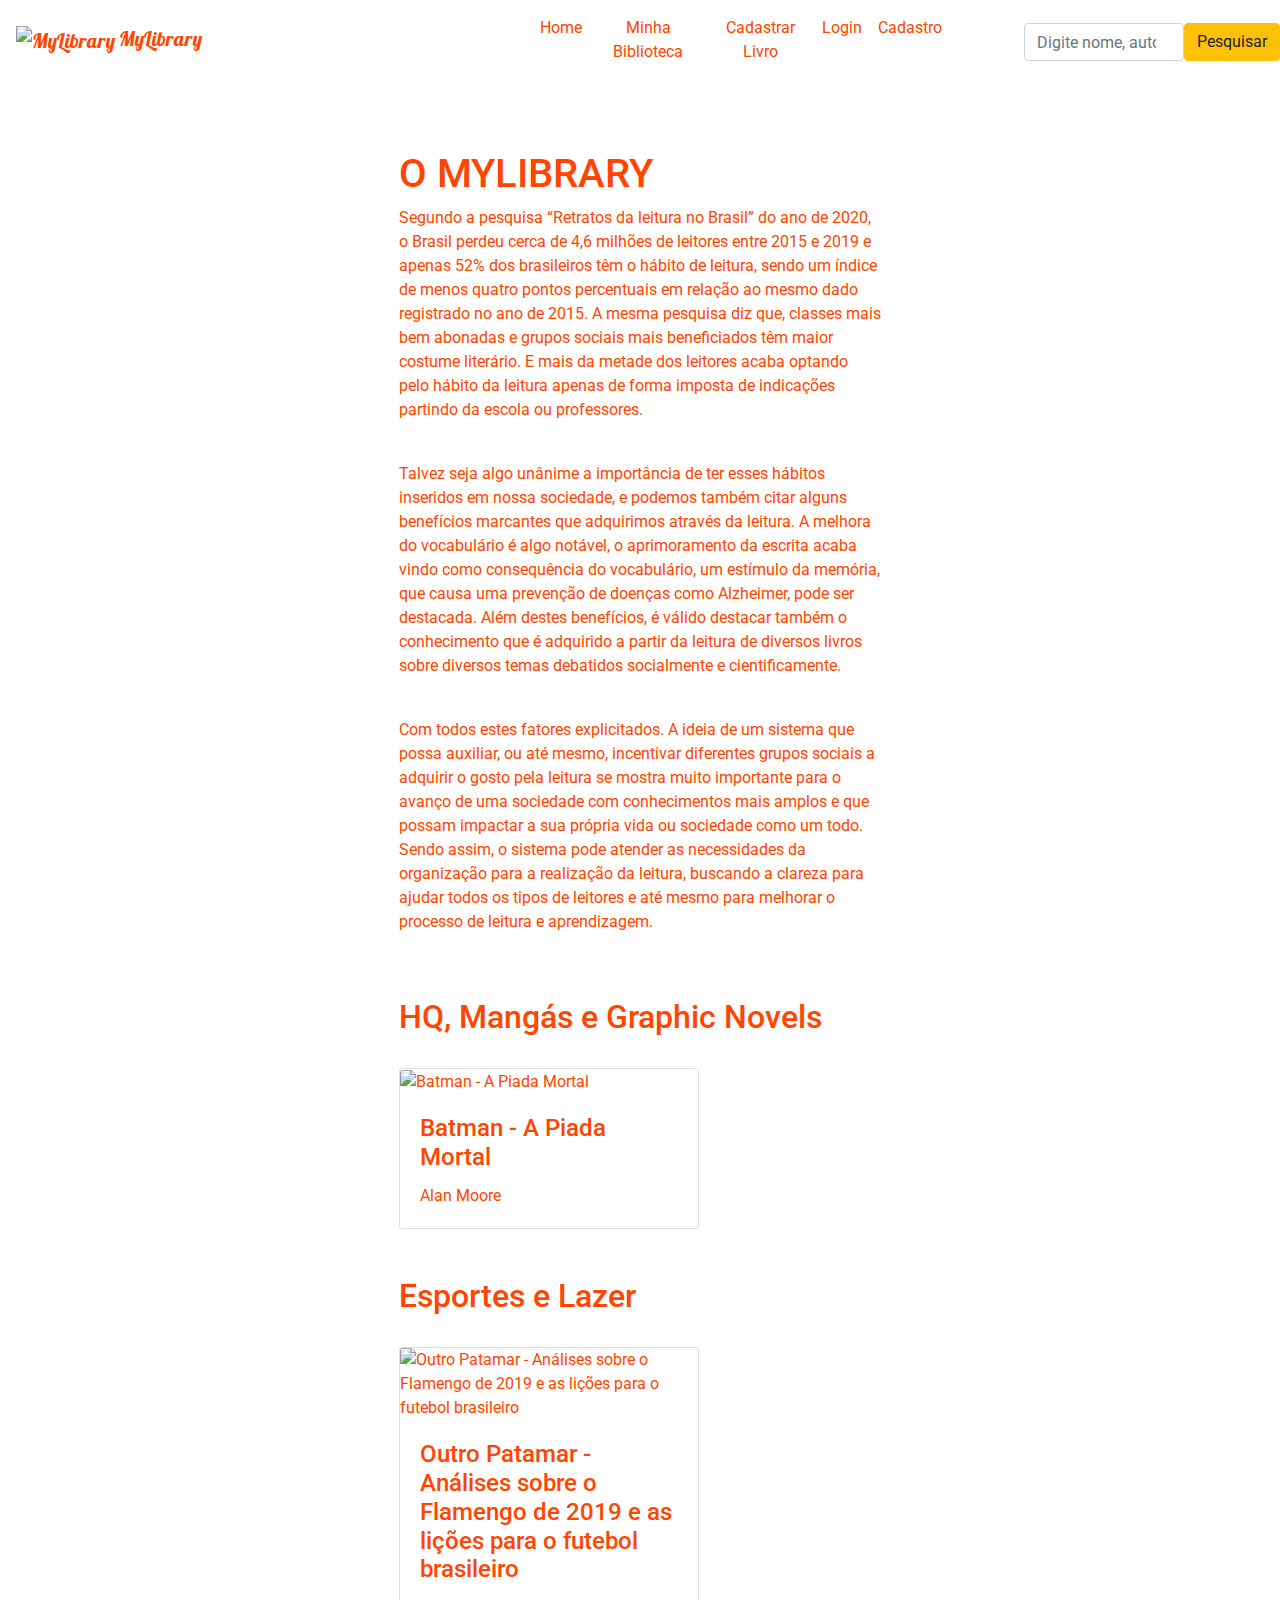
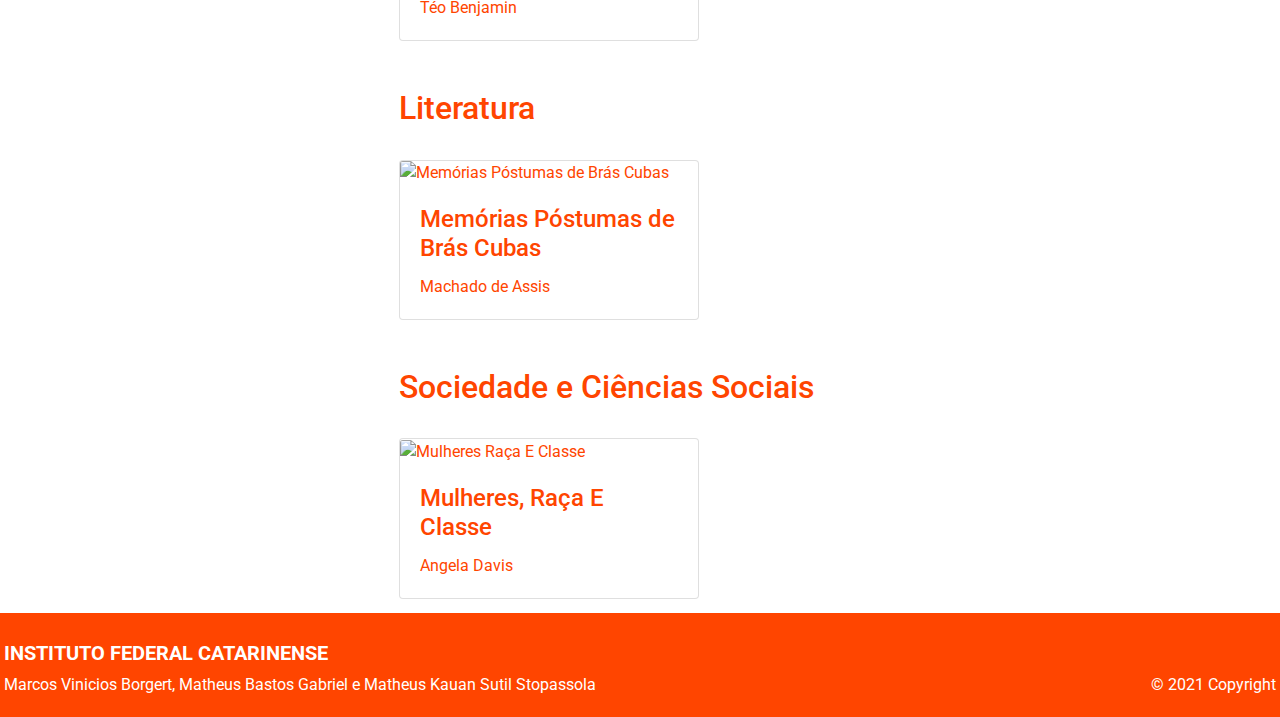
==== Projeto/index.html @ e588ea0b "Add files via upload" ====
<!DOCTYPE html>
<html>
<head>
  <title>MyLibrary</title>
  <meta charset="utf-8">
  <link rel="shortcut icon" href="favicon.ico" type="image/x-icon">
  <link href="style.css" rel="stylesheet">
  <link rel="stylesheet" href="https://fonts.googleapis.com/icon?family=Material+Icons">	
  <link href="https://fonts.googleapis.com/css2?family=Open+Sans&display=swap" rel="stylesheet">
  <link href="https://fonts.googleapis.com/css2?family=Roboto:wght@100&display=swap" rel="stylesheet">
  <link href="https://fonts.googleapis.com/css2?family=Lobster&display=swap" rel="stylesheet">
  <meta name="viewport" content="width=device-width, initial-scale=1, shrink-to-fit=no">
	<link rel="stylesheet" href="https://stackpath.bootstrapcdn.com/bootstrap/4.3.1/css/bootstrap.min.css">	
	<script src="https://code.jquery.com/jquery-3.3.1.slim.min.js"></script>
	<script src="https://stackpath.bootstrapcdn.com/bootstrap/4.3.1/js/bootstrap.min.js"></script>
</head>
<body>
  <div class="geral">
  <header>
		<nav class="navbar navbar-default navbar-expand-md justify-content-center">
			<button class="navbar-toggler" data-toggle="collapse" data-target="#bot">
				<span class="material-icons">menu</span>
			</button>
      <a href="index.html" class="navbar-brand">
        <img id="logo" src="imagens/icone.png" alt="MyLibrary"> MyLibrary 
      </a>
      <div class="navbar-collapse collapse justify-content-end" id="bot">
        <ul class="navbar-nav mx-auto text-center" id="cores1">
          <li class="nav-item active"><a class="nav-link" href="index.html">Home</a></li>
          <li class="nav-item active"><a class="nav-link" href="biblioteca.html">Minha Biblioteca</a></li>
          <li class="nav-item active"><a class="nav-link" href="cadlivro.html">Cadastrar Livro</a></li>
          <li class="nav-item active"><a class="nav-link" href="login.html">Login</a></li>
          <li class="nav-item active"><a class="nav-link" href="cadastro.html">Cadastro</a></li>
        </ul>
      </div>
    </nav>
    <div class="input-group" id="pesquisa">
        <input type="search" class="form-control rounded" placeholder="Digite nome, autor ou ISBN" aria-label="Search"
          aria-describedby="search-addon" />
          <div class="from-group">
            <button type="submit" class="btn btn-warning">Pesquisar</button>
          </div>
    </div>
  </header>
  <div class="container" id="cores1">
    <div class="row">
      <div class="col-12">
        <h1>O MYLIBRARY</h1>
        <p>Segundo a pesquisa “Retratos da leitura no Brasil” do ano de 2020, o Brasil perdeu cerca de 4,6 milhões 
        de leitores entre 2015 e 2019 e apenas 52% dos brasileiros têm o hábito de leitura, sendo um índice de 
        menos quatro pontos percentuais em relação ao mesmo dado registrado no ano de 2015. A mesma pesquisa 
        diz que, classes mais bem abonadas e grupos sociais mais beneficiados têm maior costume literário. 
        E mais da metade dos leitores acaba optando pelo hábito da leitura apenas de forma imposta de indicações 
        partindo da escola ou professores.
        </p><br>
        <p>Talvez seja algo unânime a importância de ter esses hábitos inseridos em nossa sociedade, 
        e podemos também citar alguns benefícios marcantes que adquirimos através da leitura. 
        A melhora do vocabulário é algo notável, o aprimoramento da escrita acaba vindo como 
        consequência do vocabulário, um estímulo da memória, que causa uma prevenção de doenças 
        como Alzheimer, pode ser destacada. Além destes benefícios, é válido destacar também o 
        conhecimento que é adquirido a partir da leitura de diversos livros sobre diversos temas debatidos 
        socialmente e cientificamente.
        </p><br>
        <p>Com todos estes fatores explicitados. A ideia de um sistema que possa auxiliar, ou até mesmo, 
        incentivar diferentes grupos sociais a adquirir o gosto pela leitura se mostra muito importante 
        para o avanço de uma sociedade com conhecimentos mais amplos e que possam impactar a sua própria 
        vida ou sociedade como um todo. Sendo assim, o sistema pode atender as necessidades da organização 
        para a realização da leitura, buscando a clareza para ajudar todos os tipos de leitores e até mesmo 
        para melhorar o processo de leitura e aprendizagem.
        </p><br><br>
        <h2>HQ, Mangás e Graphic Novels</h2><br>
            <div class="card" style="width:300px">
                <a id="nomelivro" href="#"><img class="card-img-top" src="imagens/capas/BatmanAPiadaMortal.jpg" alt="Batman - A Piada Mortal" id="capalivro" class="img-fluid">
                <div class="card-body">
                  <h4 class="card-title">Batman - A Piada Mortal</h4>
                  <p class="card-text">Alan Moore</p></a>
                </div>
            </div>
            <br><br>
        <h2>Esportes e Lazer</h2><br>
            <div class="card" style="width:300px">
                <a id="nomelivro" href="#"><img class="card-img-top" src="imagens/capas/OutroPatamar.jpg" alt="Outro Patamar - Análises sobre o Flamengo de 2019 e as lições para o futebol brasileiro" id="capalivro" class="img-fluid">
                <div class="card-body">
                  <h4 class="card-title">Outro Patamar - Análises sobre o Flamengo de 2019 e as lições para o futebol brasileiro</h4>
                  <p class="card-text">Téo Benjamin</p></a>
                </div>
            </div><br><br>
        <h2>Literatura</h2><br>
            <div class="card" style="width:300px">
                <a id="nomelivro" href="#"><img class="card-img-top" src="imagens/capas/BrasCubas.jpg" alt="Memórias Póstumas de Brás Cubas" id="capalivro" class="img-fluid">
                <div class="card-body">
                  <h4 class="card-title">Memórias Póstumas de Brás Cubas</h4>
                  <p class="card-text">Machado de Assis</p></a>
                </div>
            </div><br><br>
        <h2>Sociedade e Ciências Sociais</h2><br>
            <div class="card" style="width:300px">
                <a id="nomelivro" href="#"><img class="card-img-top" src="imagens/capas/MulheresRacaEClasse.jpg" alt="Mulheres Raça E Classe" id="capalivro" class="img-fluid">
                <div class="card-body">
                  <h4 class="card-title">Mulheres, Raça E Classe</h4>
                  <p class="card-text">Angela Davis</p></a>
                </div>
            </div><br><br>
      </div>
    </div>
  </div>
  <footer class="page-footer font-small teal pt-4">
    <div class="row">
      <div class="col-md-6 mt-md-0 mt-3">
        <h5 class="text-uppercase font-weight-bold">Instituto Federal Catarinense</h5>
        <p>Marcos Vinicios Borgert, Matheus Bastos Gabriel e Matheus Kauan Sutil Stopassola</p>
      </div>  
    <div class="footer-copyright">
      <p>© 2021 Copyright</p>
    </div>
    </div>
  </footer>
  </div>
</body>
</html>
---- Projeto/style.css ----
body{
    font-family: "Lobster";
    background-image: url("imagens/fundo1.png");
    background-repeat: repeat;
    background-position: center;
    background-size: cover;
}
html, body {
    height:100%;
}
.container{
    padding: 70px 0;
}
header, .navbar{
    background-color:white !important;
    position: static;
    top: 0;
    right: 0;
    left: 0;
}
.geral {
    min-height:100%;
    position:relative;
}
.nav-link:hover{
    color: orangered;
	background-color: white;
	border-bottom-style: solid;
	border-bottom-color: orangered;
	border-width: 5px;
}
.navbar-toggler{
	color: orangered !important;
}
#nav-container{
    padding-top: 0;
    padding-bottom: 0;
}
#logo {
    width: 75px;
}
.navbar-brand{
    font-family: "Lobster";
    padding: 0;
    color: orangered;
}
.navbar-brand:hover{
    color: orangered;
}
.nav-link {
    color: orangered;
}
#pesquisa{
    top: 1%;
    width:20%;
    right:0;
    text-align: right;
    position: absolute;
    background-color: white;
}
#cores{
    font-family: "roboto";
    width: 70%;
}
#cores1{
    font-family: "roboto";
    width: 40%;
    color: orangered; 
}
#cadast{
    color: orangered;
}
#cadast:hover{
    color: black;
    border-bottom-color: orangered;
	border-width: 2px;
}
#nomelivro{
    color: orangered;
    display: inline;
}
#capalivro{
    height:250px;
    width:174px;
}
footer{
    border-width: 4px;
    color: white;
    position:absolute;
    bottom:0;
    width:100%;
}
.page-footer{
	border-style: solid;
	border-color: orangered;
	background-color: orangered !important;
}
.footer-copyright{
    position: absolute;
    text-align: right;
    right: 0;
    left: 0;
    bottom: 0;
}
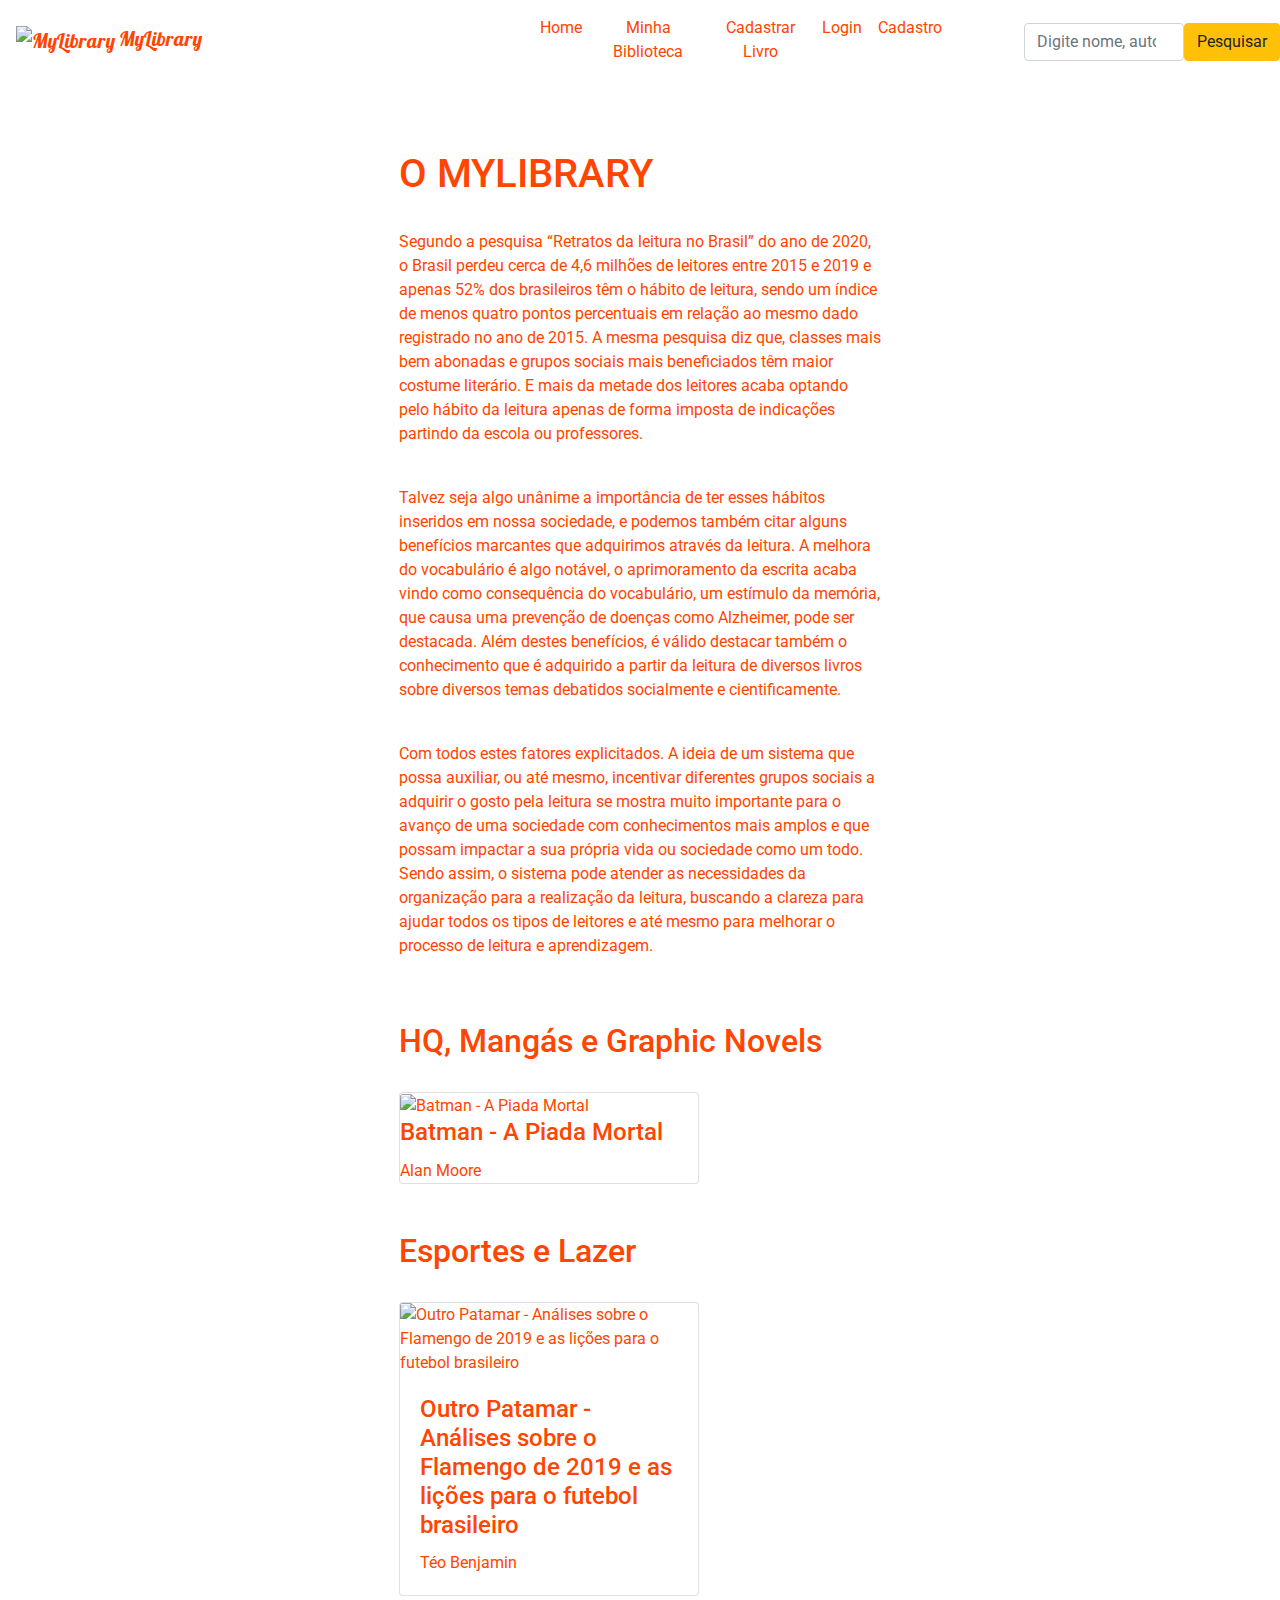
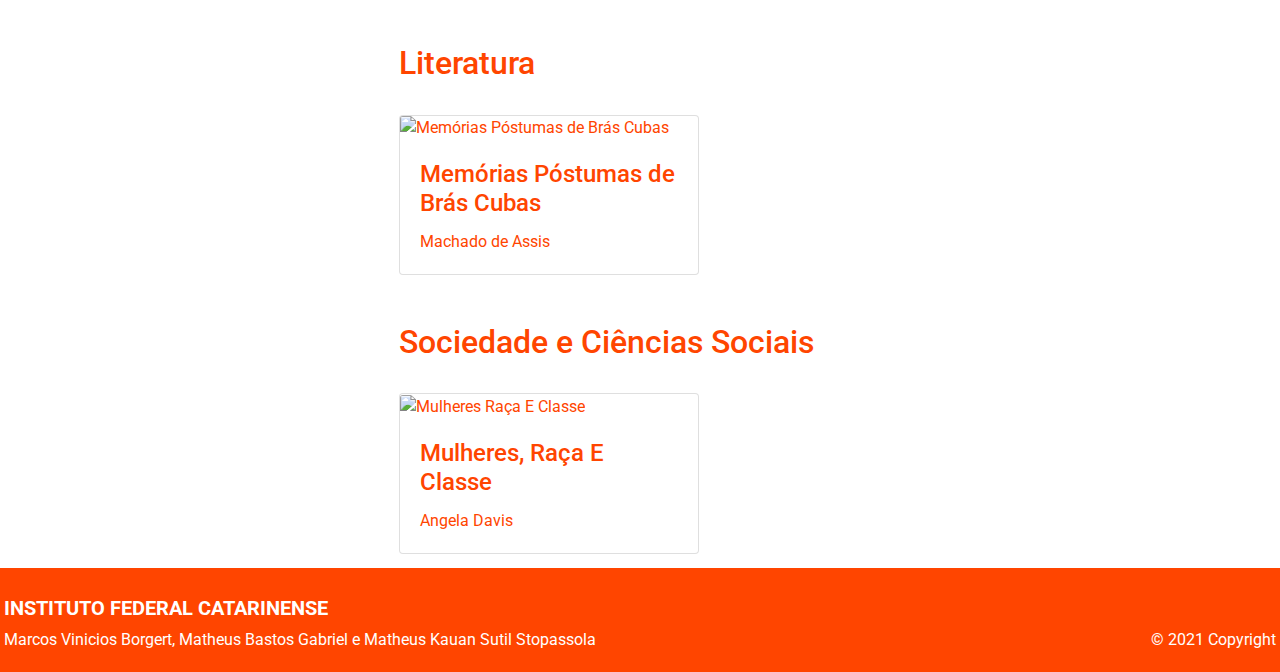
==== commit a441b735: "Add files via upload" ====
--- a/Projeto/index.html
+++ b/Projeto/index.html
@@ -1,5 +1,5 @@
 <!DOCTYPE html>
-<html>
+<html lang = "pt">
 <head>
   <title>MyLibrary</title>
   <meta charset="utf-8">
@@ -42,10 +42,10 @@
           </div>
     </div>
   </header>
-  <div class="container" id="cores1">
+  <div class="container" id="cores10">
     <div class="row">
       <div class="col-12">
-        <h1>O MYLIBRARY</h1>
+        <h1>O MYLIBRARY</h1><br>
         <p>Segundo a pesquisa “Retratos da leitura no Brasil” do ano de 2020, o Brasil perdeu cerca de 4,6 milhões 
         de leitores entre 2015 e 2019 e apenas 52% dos brasileiros têm o hábito de leitura, sendo um índice de 
         menos quatro pontos percentuais em relação ao mesmo dado registrado no ano de 2015. A mesma pesquisa 
@@ -71,7 +71,7 @@
         <h2>HQ, Mangás e Graphic Novels</h2><br>
             <div class="card" style="width:300px">
                 <a id="nomelivro" href="#"><img class="card-img-top" src="imagens/capas/BatmanAPiadaMortal.jpg" alt="Batman - A Piada Mortal" id="capalivro" class="img-fluid">
-                <div class="card-body">
+                <div dyclass="card-bo">
                   <h4 class="card-title">Batman - A Piada Mortal</h4>
                   <p class="card-text">Alan Moore</p></a>
                 </div>
@@ -79,7 +79,7 @@
             <br><br>
         <h2>Esportes e Lazer</h2><br>
             <div class="card" style="width:300px">
-                <a id="nomelivro" href="#"><img class="card-img-top" src="imagens/capas/OutroPatamar.jpg" alt="Outro Patamar - Análises sobre o Flamengo de 2019 e as lições para o futebol brasileiro" id="capalivro" class="img-fluid">
+                <a id="nomelivro1" href="#"><img class="card-img-top" src="imagens/capas/OutroPatamar.jpg" alt="Outro Patamar - Análises sobre o Flamengo de 2019 e as lições para o futebol brasileiro" id="capalivro" class="img-fluid">
                 <div class="card-body">
                   <h4 class="card-title">Outro Patamar - Análises sobre o Flamengo de 2019 e as lições para o futebol brasileiro</h4>
                   <p class="card-text">Téo Benjamin</p></a>
@@ -87,7 +87,7 @@
             </div><br><br>
         <h2>Literatura</h2><br>
             <div class="card" style="width:300px">
-                <a id="nomelivro" href="#"><img class="card-img-top" src="imagens/capas/BrasCubas.jpg" alt="Memórias Póstumas de Brás Cubas" id="capalivro" class="img-fluid">
+                <a id="nomelivro2" href="#"><img class="card-img-top" src="imagens/capas/BrasCubas.jpg" alt="Memórias Póstumas de Brás Cubas" id="capalivro" class="img-fluid">
                 <div class="card-body">
                   <h4 class="card-title">Memórias Póstumas de Brás Cubas</h4>
                   <p class="card-text">Machado de Assis</p></a>
@@ -95,7 +95,7 @@
             </div><br><br>
         <h2>Sociedade e Ciências Sociais</h2><br>
             <div class="card" style="width:300px">
-                <a id="nomelivro" href="#"><img class="card-img-top" src="imagens/capas/MulheresRacaEClasse.jpg" alt="Mulheres Raça E Classe" id="capalivro" class="img-fluid">
+                <a id="nomelivro3" href="#"><img class="card-img-top" src="imagens/capas/MulheresRacaEClasse.jpg" alt="Mulheres Raça E Classe" id="capalivro" class="img-fluid">
                 <div class="card-body">
                   <h4 class="card-title">Mulheres, Raça E Classe</h4>
                   <p class="card-text">Angela Davis</p></a>
--- a/Projeto/style.css
+++ b/Projeto/style.css
@@ -1,7 +1,7 @@
 body{
     font-family: "Lobster";
     background-image: url("imagens/fundo1.png");
-    background-repeat: repeat;
+    background-repeat: repeat-y;
     background-position: center;
     background-size: cover;
 }
@@ -67,6 +67,11 @@
     width: 40%;
     color: orangered; 
 }
+#cores10{
+    font-family: "roboto";
+    width: 40%;
+    color: orangered; 
+}
 #cadast{
     color: orangered;
 }
@@ -76,6 +81,18 @@
 	border-width: 2px;
 }
 #nomelivro{
+    color: orangered;
+    display: inline;
+}
+#nomelivro1{
+    color: orangered;
+    display: inline;
+}
+#nomelivro2{
+    color: orangered;
+    display: inline;
+}
+#nomelivro3{
     color: orangered;
     display: inline;
 }
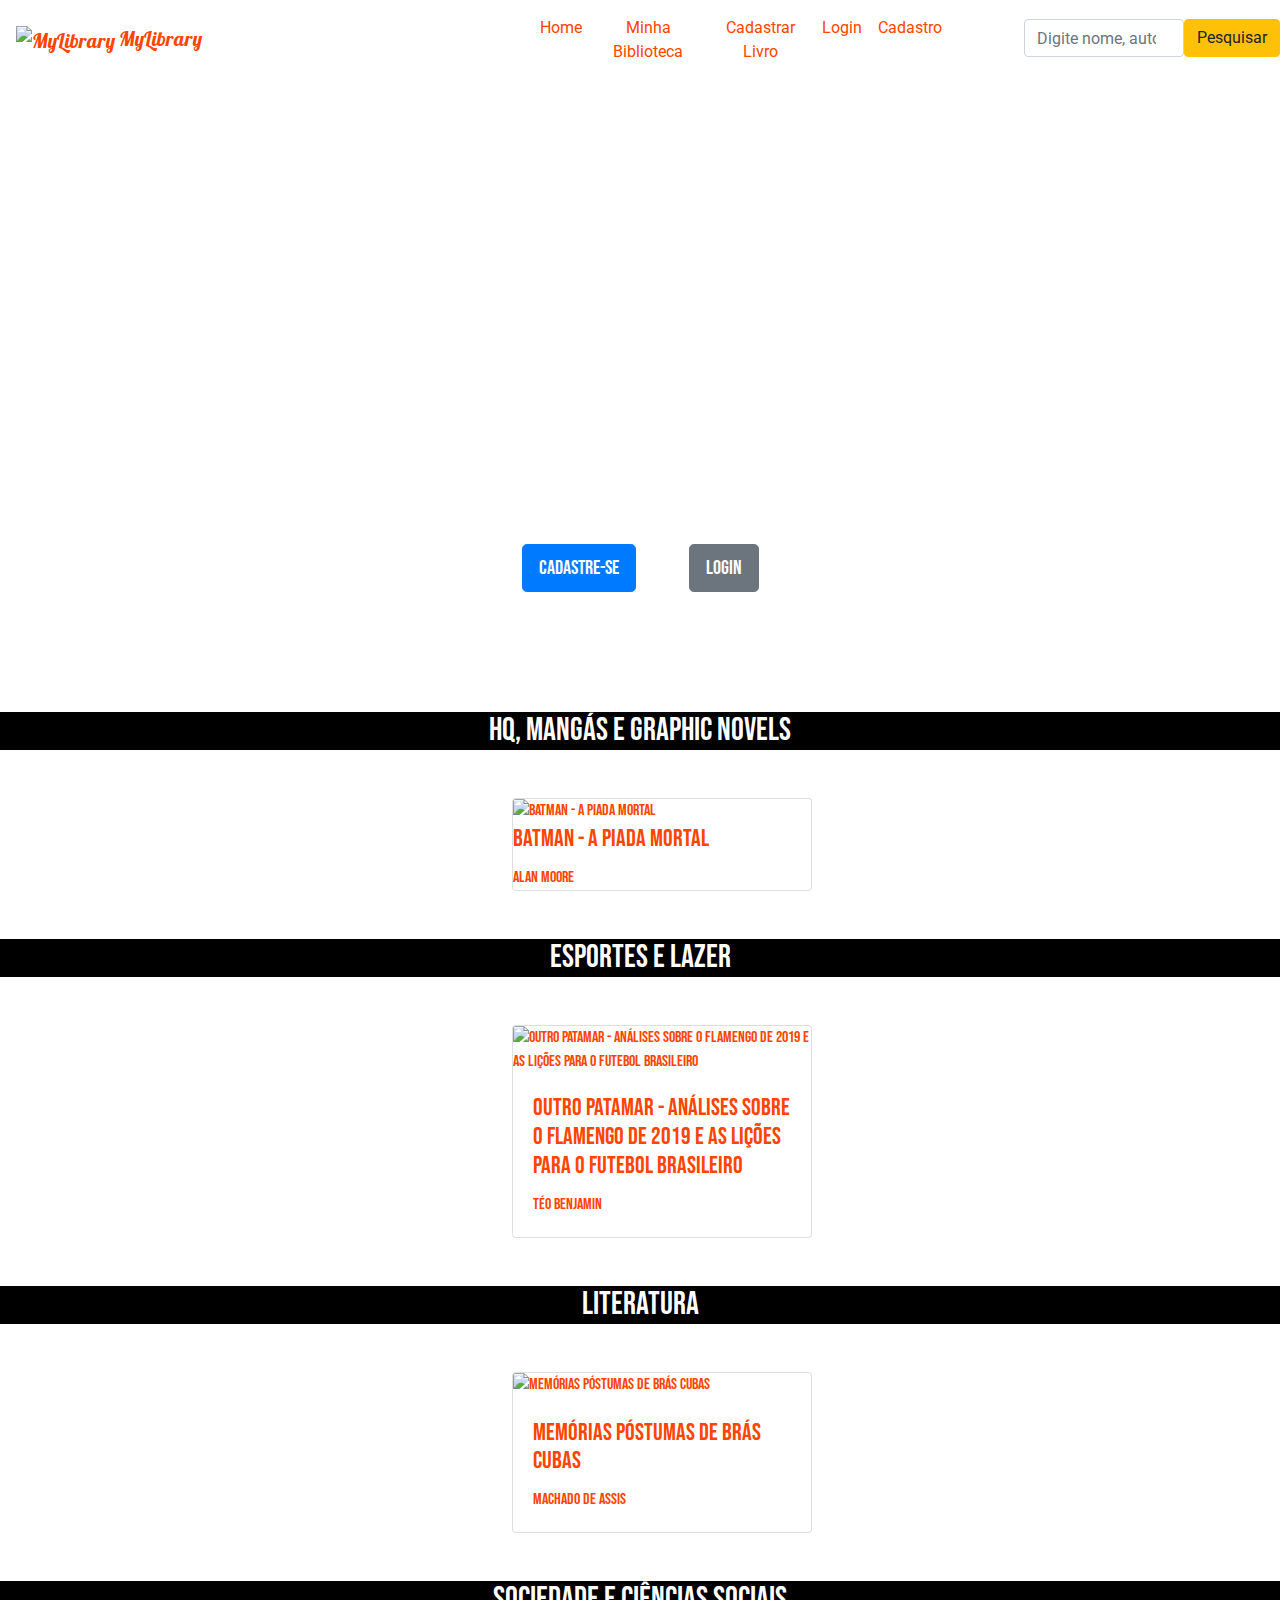
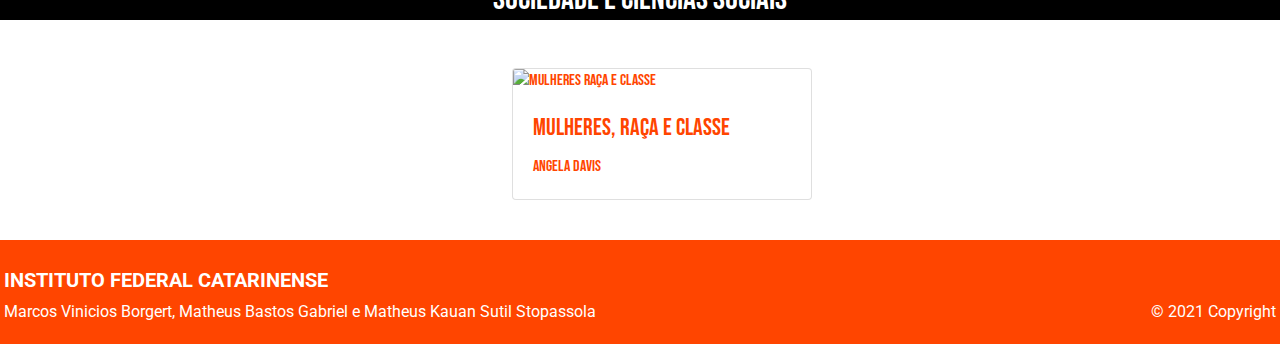
==== commit b5df4f3a: "Add files via upload" ====
--- a/Projeto/index.html
+++ b/Projeto/index.html
@@ -9,6 +9,8 @@
   <link href="https://fonts.googleapis.com/css2?family=Open+Sans&display=swap" rel="stylesheet">
   <link href="https://fonts.googleapis.com/css2?family=Roboto:wght@100&display=swap" rel="stylesheet">
   <link href="https://fonts.googleapis.com/css2?family=Lobster&display=swap" rel="stylesheet">
+  <link href="https://fonts.googleapis.com/css2?family=Anton&display=swap" rel="stylesheet">
+  <link href="https://fonts.googleapis.com/css2?family=Bebas+Neue&display=swap" rel="stylesheet">
   <meta name="viewport" content="width=device-width, initial-scale=1, shrink-to-fit=no">
 	<link rel="stylesheet" href="https://stackpath.bootstrapcdn.com/bootstrap/4.3.1/css/bootstrap.min.css">	
 	<script src="https://code.jquery.com/jquery-3.3.1.slim.min.js"></script>
@@ -42,68 +44,66 @@
           </div>
     </div>
   </header>
-  <div class="container" id="cores10">
+  <div class="container-fluid" id="cores10">
     <div class="row">
-      <div class="col-12">
-        <h1>O MYLIBRARY</h1><br>
-        <p>Segundo a pesquisa “Retratos da leitura no Brasil” do ano de 2020, o Brasil perdeu cerca de 4,6 milhões 
+      <div class="col-12" id="imf">
+        <br><br><br>
+        <h1 id="imf2">ESCREVA SUAS HISTÓRIAS OU CONHEÇA A DOS OUTROS</h1><br><br>
+        <h5 id="imf2">Nos lhe ajudaremos a manter sua rotina de leitura em dia gratuitamente, pois ler é um remedio para a mente<br> então venha conosco e se cadastre no nosso site feito exclusivamente para voce, sua familia e amigos</h5><br><br>
+        <p id="imf2" style="text-align: justify;">Segundo a pesquisa “Retratos da leitura no Brasil” do ano de 2020, o Brasil perdeu cerca de 4,6 milhões 
         de leitores entre 2015 e 2019 e apenas 52% dos brasileiros têm o hábito de leitura, sendo um índice de 
         menos quatro pontos percentuais em relação ao mesmo dado registrado no ano de 2015. A mesma pesquisa 
         diz que, classes mais bem abonadas e grupos sociais mais beneficiados têm maior costume literário. 
         E mais da metade dos leitores acaba optando pelo hábito da leitura apenas de forma imposta de indicações 
         partindo da escola ou professores.
-        </p><br>
-        <p>Talvez seja algo unânime a importância de ter esses hábitos inseridos em nossa sociedade, 
-        e podemos também citar alguns benefícios marcantes que adquirimos através da leitura. 
-        A melhora do vocabulário é algo notável, o aprimoramento da escrita acaba vindo como 
-        consequência do vocabulário, um estímulo da memória, que causa uma prevenção de doenças 
-        como Alzheimer, pode ser destacada. Além destes benefícios, é válido destacar também o 
-        conhecimento que é adquirido a partir da leitura de diversos livros sobre diversos temas debatidos 
-        socialmente e cientificamente.
-        </p><br>
-        <p>Com todos estes fatores explicitados. A ideia de um sistema que possa auxiliar, ou até mesmo, 
-        incentivar diferentes grupos sociais a adquirir o gosto pela leitura se mostra muito importante 
-        para o avanço de uma sociedade com conhecimentos mais amplos e que possam impactar a sua própria 
-        vida ou sociedade como um todo. Sendo assim, o sistema pode atender as necessidades da organização 
-        para a realização da leitura, buscando a clareza para ajudar todos os tipos de leitores e até mesmo 
-        para melhorar o processo de leitura e aprendizagem.
         </p><br><br>
-        <h2>HQ, Mangás e Graphic Novels</h2><br>
-            <div class="card" style="width:300px">
-                <a id="nomelivro" href="#"><img class="card-img-top" src="imagens/capas/BatmanAPiadaMortal.jpg" alt="Batman - A Piada Mortal" id="capalivro" class="img-fluid">
-                <div dyclass="card-bo">
-                  <h4 class="card-title">Batman - A Piada Mortal</h4>
-                  <p class="card-text">Alan Moore</p></a>
-                </div>
-            </div>
+        <div style="text-align: center;">
+        <a style="margin-right: 50px;" href="cadastro.html" class="btn btn-primary btn-lg " tabindex="-1" role="button" aria-disabled="false">Cadastre-se</a>
+        <a href="login.html" class="btn btn-secondary btn-lg " tabindex="-1" role="button" aria-disabled="false">Login</a>
+        </div>
+        <br><br><br><br><br>
+      </div>
+    </div>
+  </div>
+    <div>
+      <h2 class="container-fluid" id="cards">HQ, Mangás e Graphic Novels</h2><br><br>
+          <div class="card cores10card" style="width:300px">
+              <a id="nomelivro" href="#"><img class="card-img-top" src="imagens/capas/BatmanAPiadaMortal.jpg" alt="Batman - A Piada Mortal" id="capalivro" class="img-fluid">
+              <div dyclass="card-bo">
+                <h4 class="card-title">Batman - A Piada Mortal</h4>
+                <p class="card-text">Alan Moore</p></a>
+              </div>
+          </div>
+    </div>
             <br><br>
-        <h2>Esportes e Lazer</h2><br>
-            <div class="card" style="width:300px">
+    <div>
+        <h2 class="container-fluid" id="cards">Esportes e Lazer</h2><br><br>
+            <div class="card cores10card" style="width:300px">
                 <a id="nomelivro1" href="#"><img class="card-img-top" src="imagens/capas/OutroPatamar.jpg" alt="Outro Patamar - Análises sobre o Flamengo de 2019 e as lições para o futebol brasileiro" id="capalivro" class="img-fluid">
                 <div class="card-body">
                   <h4 class="card-title">Outro Patamar - Análises sobre o Flamengo de 2019 e as lições para o futebol brasileiro</h4>
                   <p class="card-text">Téo Benjamin</p></a>
                 </div>
             </div><br><br>
-        <h2>Literatura</h2><br>
-            <div class="card" style="width:300px">
+    </div>
+    <div>
+        <h2 class="container-fluid" id="cards">Literatura</h2><br><br>
+            <div class="card cores10card" style="width:300px">
                 <a id="nomelivro2" href="#"><img class="card-img-top" src="imagens/capas/BrasCubas.jpg" alt="Memórias Póstumas de Brás Cubas" id="capalivro" class="img-fluid">
                 <div class="card-body">
                   <h4 class="card-title">Memórias Póstumas de Brás Cubas</h4>
                   <p class="card-text">Machado de Assis</p></a>
                 </div>
             </div><br><br>
-        <h2>Sociedade e Ciências Sociais</h2><br>
-            <div class="card" style="width:300px">
+    </div>
+        <h2 class="container-fluid" id="cards">Sociedade e Ciências Sociais</h2><br><br>
+            <div class="card cores10card" style="width:300px">
                 <a id="nomelivro3" href="#"><img class="card-img-top" src="imagens/capas/MulheresRacaEClasse.jpg" alt="Mulheres Raça E Classe" id="capalivro" class="img-fluid">
                 <div class="card-body">
                   <h4 class="card-title">Mulheres, Raça E Classe</h4>
                   <p class="card-text">Angela Davis</p></a>
                 </div>
-            </div><br><br>
-      </div>
-    </div>
-  </div>
+            </div><br><br><br><br><br><br>
   <footer class="page-footer font-small teal pt-4">
     <div class="row">
       <div class="col-md-6 mt-md-0 mt-3">
@@ -115,6 +115,5 @@
     </div>
     </div>
   </footer>
-  </div>
 </body>
 </html>--- a/Projeto/style.css
+++ b/Projeto/style.css
@@ -1,15 +1,8 @@
 body{
     font-family: "Lobster";
-    background-image: url("imagens/fundo1.png");
-    background-repeat: repeat-y;
-    background-position: center;
-    background-size: cover;
 }
 html, body {
     height:100%;
-}
-.container{
-    padding: 70px 0;
 }
 header, .navbar{
     background-color:white !important;
@@ -68,9 +61,22 @@
     color: orangered; 
 }
 #cores10{
-    font-family: "roboto";
-    width: 40%;
-    color: orangered; 
+    font-family: "Bebas Neue";
+    width: 100%;
+    color:white;
+    background-image: url("imagens/capas2.jpg");
+}
+.cores10card{
+    font-family: "Bebas Neue";
+    margin-left: 40%;
+    color:white;
+}
+#cards{
+    font-family: "Bebas Neue";
+    background-color: black;
+    color: white;
+    text-align: center;
+    margin: 0%;   
 }
 #cadast{
     color: orangered;
@@ -100,6 +106,13 @@
     height:250px;
     width:174px;
 }
+#imf{
+    text-align: center;
+}
+#imf2{
+    margin-left: 21%; 
+    margin-right: 21%;
+}
 footer{
     border-width: 4px;
     color: white;
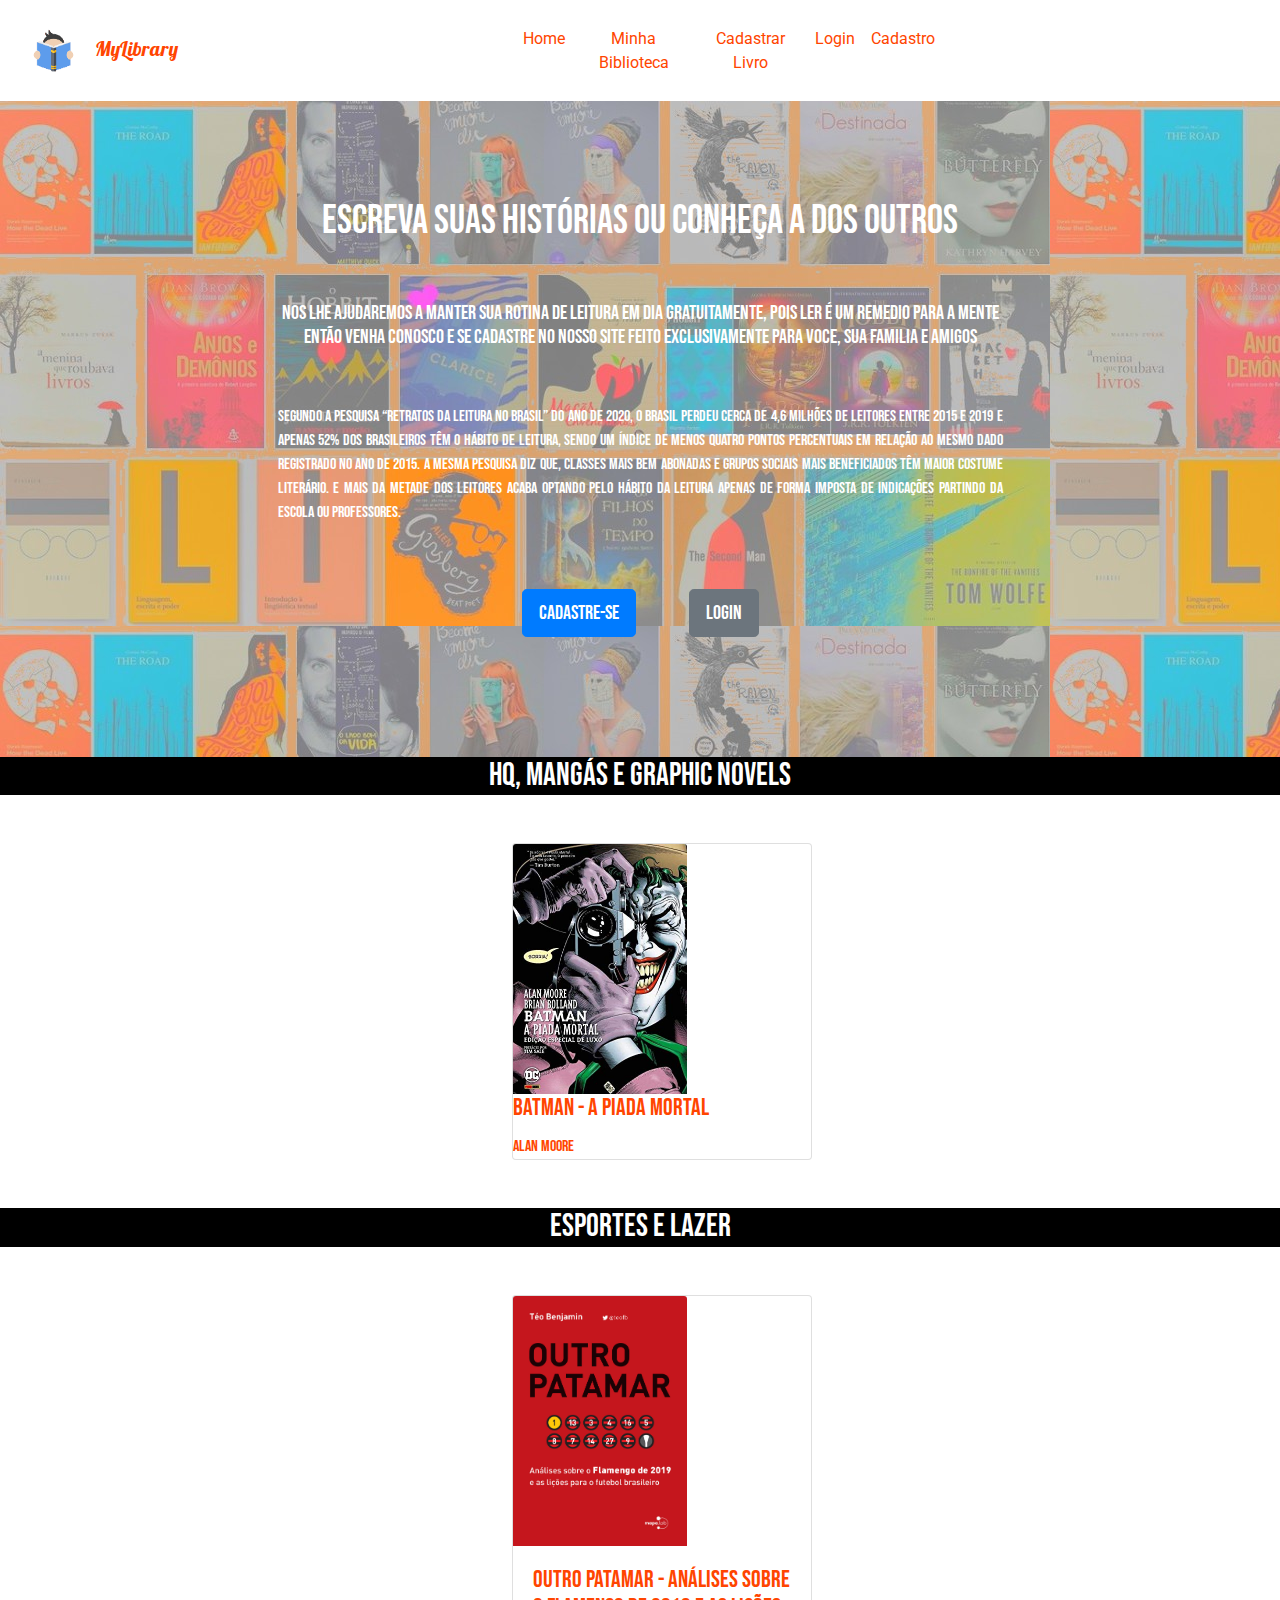
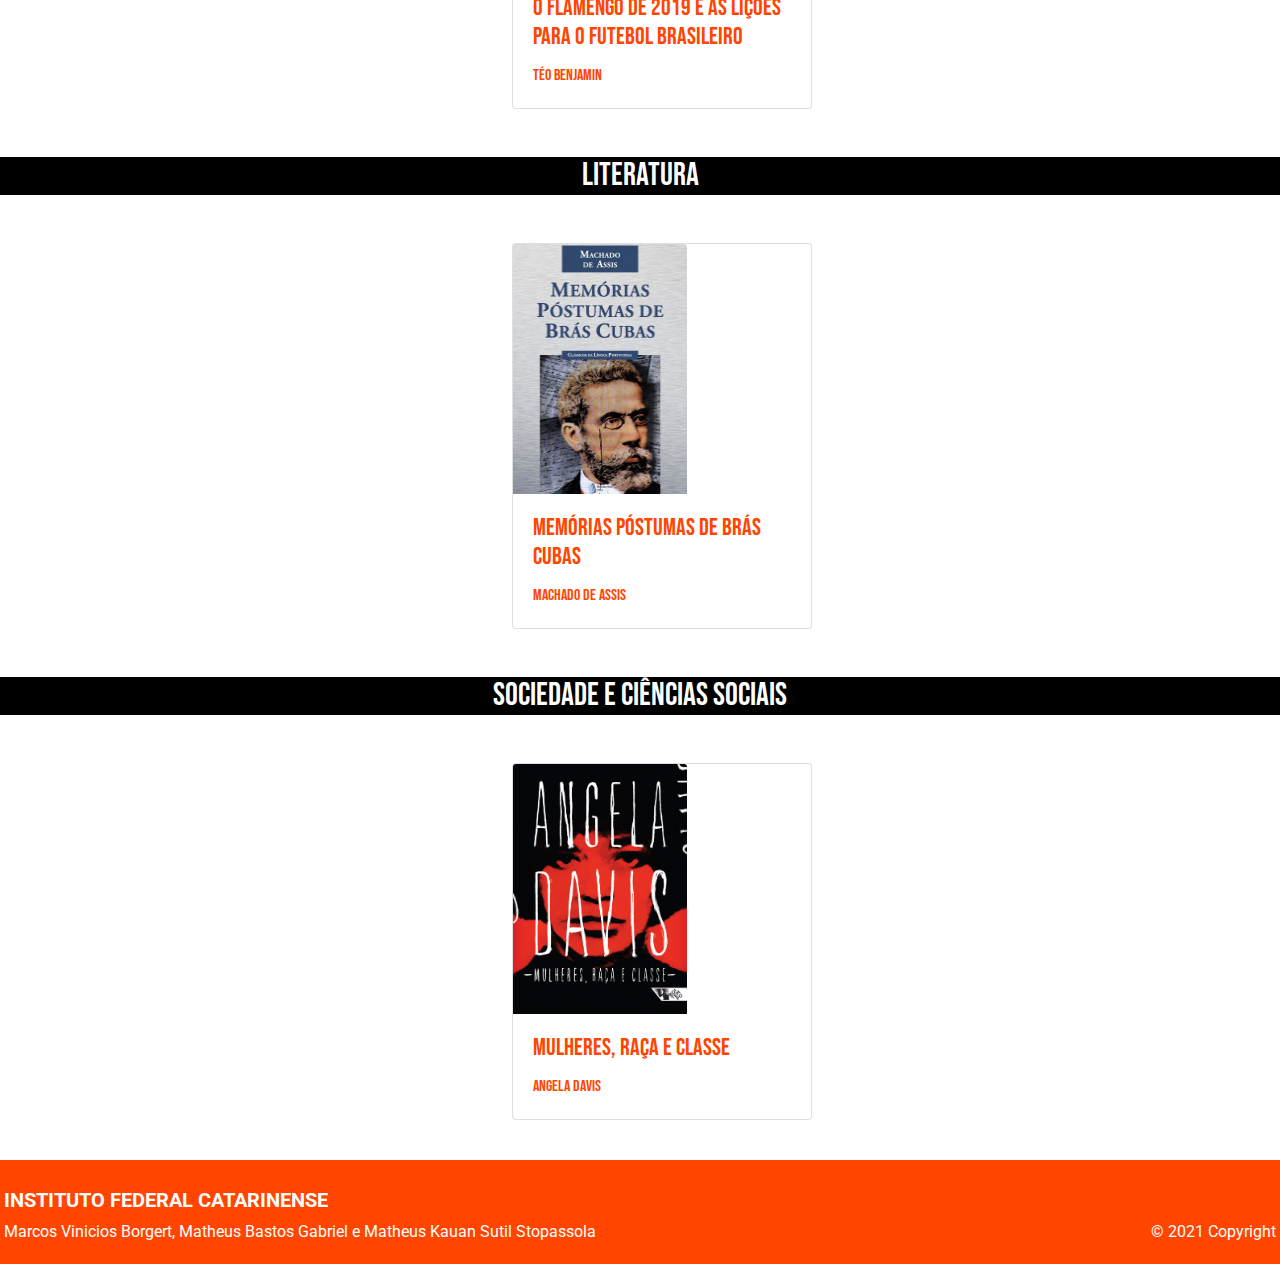
==== commit f5ff675e: "atualização do front" ====
--- a/Projeto/index.html
+++ b/Projeto/index.html
@@ -11,6 +11,7 @@
   <link href="https://fonts.googleapis.com/css2?family=Lobster&display=swap" rel="stylesheet">
   <link href="https://fonts.googleapis.com/css2?family=Anton&display=swap" rel="stylesheet">
   <link href="https://fonts.googleapis.com/css2?family=Bebas+Neue&display=swap" rel="stylesheet">
+  <link href="https://fonts.googleapis.com/css2?family=Oswald&display=swap" rel="stylesheet">
   <meta name="viewport" content="width=device-width, initial-scale=1, shrink-to-fit=no">
 	<link rel="stylesheet" href="https://stackpath.bootstrapcdn.com/bootstrap/4.3.1/css/bootstrap.min.css">	
 	<script src="https://code.jquery.com/jquery-3.3.1.slim.min.js"></script>
@@ -24,7 +25,7 @@
 				<span class="material-icons">menu</span>
 			</button>
       <a href="index.html" class="navbar-brand">
-        <img id="logo" src="imagens/icone.png" alt="MyLibrary"> MyLibrary 
+        <img id="logo" src="Imagens/icone.png" alt="MyLibrary"> MyLibrary 
       </a>
       <div class="navbar-collapse collapse justify-content-end" id="bot">
         <ul class="navbar-nav mx-auto text-center" id="cores1">
@@ -48,7 +49,7 @@
     <div class="row">
       <div class="col-12" id="imf">
         <br><br><br>
-        <h1 id="imf2">ESCREVA SUAS HISTÓRIAS OU CONHEÇA A DOS OUTROS</h1><br><br>
+        <br><h1 id="imf2">ESCREVA SUAS HISTÓRIAS OU CONHEÇA A DOS OUTROS</h1><br><br>
         <h5 id="imf2">Nos lhe ajudaremos a manter sua rotina de leitura em dia gratuitamente, pois ler é um remedio para a mente<br> então venha conosco e se cadastre no nosso site feito exclusivamente para voce, sua familia e amigos</h5><br><br>
         <p id="imf2" style="text-align: justify;">Segundo a pesquisa “Retratos da leitura no Brasil” do ano de 2020, o Brasil perdeu cerca de 4,6 milhões 
         de leitores entre 2015 e 2019 e apenas 52% dos brasileiros têm o hábito de leitura, sendo um índice de 
@@ -68,7 +69,7 @@
     <div>
       <h2 class="container-fluid" id="cards">HQ, Mangás e Graphic Novels</h2><br><br>
           <div class="card cores10card" style="width:300px">
-              <a id="nomelivro" href="#"><img class="card-img-top" src="imagens/capas/BatmanAPiadaMortal.jpg" alt="Batman - A Piada Mortal" id="capalivro" class="img-fluid">
+              <a id="nomelivro" href="#"><img class="card-img-top" src="Imagens/Capas/BatmanAPiadaMortal.jpg" alt="Batman - A Piada Mortal" id="capalivro" class="img-fluid">
               <div dyclass="card-bo">
                 <h4 class="card-title">Batman - A Piada Mortal</h4>
                 <p class="card-text">Alan Moore</p></a>
@@ -79,7 +80,7 @@
     <div>
         <h2 class="container-fluid" id="cards">Esportes e Lazer</h2><br><br>
             <div class="card cores10card" style="width:300px">
-                <a id="nomelivro1" href="#"><img class="card-img-top" src="imagens/capas/OutroPatamar.jpg" alt="Outro Patamar - Análises sobre o Flamengo de 2019 e as lições para o futebol brasileiro" id="capalivro" class="img-fluid">
+                <a id="nomelivro1" href="#"><img class="card-img-top" src="Imagens/Capas/OutroPatamar.jpg" alt="Outro Patamar - Análises sobre o Flamengo de 2019 e as lições para o futebol brasileiro" id="capalivro" class="img-fluid">
                 <div class="card-body">
                   <h4 class="card-title">Outro Patamar - Análises sobre o Flamengo de 2019 e as lições para o futebol brasileiro</h4>
                   <p class="card-text">Téo Benjamin</p></a>
@@ -89,7 +90,7 @@
     <div>
         <h2 class="container-fluid" id="cards">Literatura</h2><br><br>
             <div class="card cores10card" style="width:300px">
-                <a id="nomelivro2" href="#"><img class="card-img-top" src="imagens/capas/BrasCubas.jpg" alt="Memórias Póstumas de Brás Cubas" id="capalivro" class="img-fluid">
+                <a id="nomelivro2" href="#"><img class="card-img-top" src="Imagens/Capas/BrasCubas.jpg" alt="Memórias Póstumas de Brás Cubas" id="capalivro" class="img-fluid">
                 <div class="card-body">
                   <h4 class="card-title">Memórias Póstumas de Brás Cubas</h4>
                   <p class="card-text">Machado de Assis</p></a>
@@ -98,7 +99,7 @@
     </div>
         <h2 class="container-fluid" id="cards">Sociedade e Ciências Sociais</h2><br><br>
             <div class="card cores10card" style="width:300px">
-                <a id="nomelivro3" href="#"><img class="card-img-top" src="imagens/capas/MulheresRacaEClasse.jpg" alt="Mulheres Raça E Classe" id="capalivro" class="img-fluid">
+                <a id="nomelivro3" href="#"><img class="card-img-top" src="Imagens/Capas/MulheresRacaEClasse.jpg" alt="Mulheres Raça E Classe" id="capalivro" class="img-fluid">
                 <div class="card-body">
                   <h4 class="card-title">Mulheres, Raça E Classe</h4>
                   <p class="card-text">Angela Davis</p></a>
--- a/Projeto/style.css
+++ b/Projeto/style.css
@@ -64,12 +64,89 @@
     font-family: "Bebas Neue";
     width: 100%;
     color:white;
-    background-image: url("imagens/capas2.jpg");
+    background-image: url("Imagens/capas2.jpg");
+}
+#imagensformulario{
+    font-family: "Bebas Neue";
+    color:black;
+    background-image: url("Imagens/fundo1.png");
+    background-repeat: no-repeat;
+    background-attachment:scroll;
+    background-size: 100% 100%;
+}
+#imagensformulario2{
+    font-family: "Bebas Neue";
+    width: auto;
+    color:black;
+    background-image: url("Imagens/fundo2r.png");
+    background-repeat: no-repeat;
+    background-attachment:scroll;
+    background-position: 100%;
+}
+#imagensformulario21{
+    font-family: "Bebas Neue";
+    color:black;
+    background-image: url("Imagens/fundo3.png");
+    background-repeat: no-repeat;
+}
+@media (max-width: 1300px) {
+    #pesquisa{display: none;}
+  }
+@media (max-width: 1300px) {
+    #configimg{display: none;}
+  }
+@media (max-width: 1300px) {
+    #configimg2{display: none;}
+  }
+@media (max-width: 600px) {
+    #imagensformulario21{background-image: none;}
+  }
+@media (max-width: 600px) {
+    #imagensformulario{background-image: none;}
+  }
+@media (max-width: 600px) {
+    #imagensformulario2{background-image: none;}
+  }
+#configimg{
+    position: absolute; 
+	left:50% ; /* posiciona a 90px para a esquerda */ 
+	top: 30%; /* posiciona a 70px para baixo */
+}
+#configimg2{
+    position: absolute; 
+	left: 38%; /* posiciona a 90px para a esquerda */ 
+	top: 51%; /* posiciona a 70px para baixo */
+}
+#coluna{
+    margin-left: 20%;
+    margin-right: 20%;
+}
+#colunacad{
+    margin-right: 50%;
+    margin-left: 10%;
+}
+#mybli{
+    font-family:"Oswald";
+    color: rgb(253, 87, 27);
+    margin: 30px;
+    text-align: center;
+}
+#cores100{
+    font-family: "Bebas Neue";
+    width: 100%;
+    color:white;
 }
 .cores10card{
     font-family: "Bebas Neue";
     margin-left: 40%;
     color:white;
+    background-color: teal;
+}
+.cores10card1{
+    font-family: "Bebas Neue";
+    margin-left: 40%;
+    color:teal;
+    background-color: teal;
 }
 #cards{
     font-family: "Bebas Neue";
@@ -78,6 +155,7 @@
     text-align: center;
     margin: 0%;   
 }
+
 #cadast{
     color: orangered;
 }
@@ -132,3 +210,7 @@
     left: 0;
     bottom: 0;
 }
+label{
+    font-size: 25px;
+}
+
